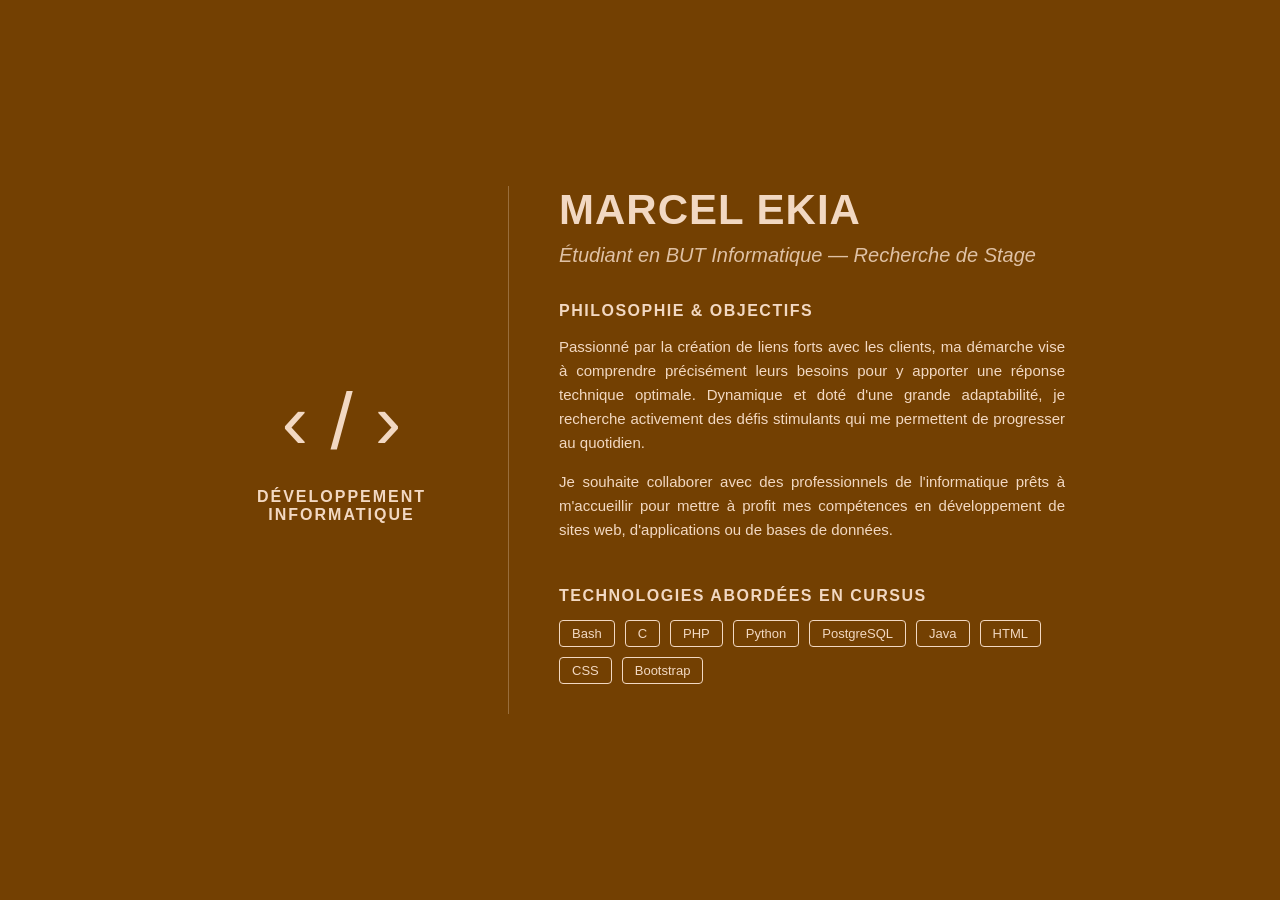
==== situation-actu.html @ d6f8b380 "mise à jour 05/06" ====
<!DOCTYPE html>
<html lang="fr">
<head>
    <meta charset="UTF-8">
    <title>Présentation Profil - Marcel Ekia</title>
    <style>
        * {
            box-sizing: border-box;
        }
        html, body {
            margin: 0;
            padding: 0;
            background-color: #734002;
            color: #f2d8c2;
            font-family: 'Segoe UI', Tahoma, Geneva, Verdana, sans-serif;
            height: 100vh;
            display: flex;
            align-items: center;
            justify-content: center;
        }
        .container {
            width: 85%;
            max-width: 1000px;
            display: flex;
            gap: 50px;
        }
        .left-col {
            flex: 1;
            display: flex;
            flex-direction: column;
            justify-content: center;
            align-items: center;
            text-align: center;
            border-right: 1px solid rgba(242, 216, 194, 0.3);
            padding-right: 40px;
        }
        .right-col {
            flex: 2;
            display: flex;
            flex-direction: column;
            justify-content: center;
        }
        .icon {
            font-size: 80px;
            margin-bottom: 20px;
            font-weight: 300;
        }
        .domain {
            font-size: 16px;
            text-transform: uppercase;
            letter-spacing: 2px;
            font-weight: bold;
        }
        .profile-title {
            font-size: 42px;
            font-weight: 700;
            margin: 0 0 10px 0;
            text-transform: uppercase;
            letter-spacing: 1px;
        }
        .profile-subtitle {
            font-size: 20px;
            margin: 0 0 35px 0;
            font-style: italic;
            opacity: 0.85;
        }
        .section-title {
            font-size: 16px;
            text-transform: uppercase;
            letter-spacing: 1.5px;
            margin: 0 0 15px 0;
            font-weight: bold;
        }
        .content-block {
            margin-bottom: 30px;
        }
        p {
            font-size: 15px;
            line-height: 1.6;
            margin: 0 0 15px 0;
            text-align: justify;
        }
        .tech-tags {
            display: flex;
            flex-wrap: wrap;
            gap: 10px;
        }
        .badge {
            border: 1px solid #f2d8c2;
            padding: 5px 12px;
            border-radius: 4px;
            font-size: 13px;
            font-weight: 500;
        }
    </style>
</head>
<body>
    <div class="container">
        <div class="left-col">
            <div class="icon">‹ / ›</div>
            <div class="domain">Développement<br>Informatique</div>
        </div>
        
        <div class="right-col">
            <div class="profile-title">Marcel Ekia</div>
            <div class="profile-subtitle">Étudiant en BUT Informatique — Recherche de Stage</div>
            
            <div class="content-block">
                <div class="section-title">Philosophie &amp; Objectifs</div>
                <p>
                    Passionné par la création de liens forts avec les clients, ma démarche vise à comprendre précisément leurs besoins pour y apporter une réponse technique optimale. Dynamique et doté d'une grande adaptabilité, je recherche activement des défis stimulants qui me permettent de progresser au quotidien.
                </p>
                <p>
                    Je souhaite collaborer avec des professionnels de l'informatique prêts à m'accueillir pour mettre à profit mes compétences en développement de sites web, d'applications ou de bases de données.
                </p>
            </div>
            
            <div class="content-block">
                <div class="section-title">Technologies abordées en cursus</div>
                <div class="tech-tags">
                    <span class="badge">Bash</span>
                    <span class="badge">C</span>
                    <span class="badge">PHP</span>
                    <span class="badge">Python</span>
                    <span class="badge">PostgreSQL</span>
                    <span class="badge">Java</span>
                    <span class="badge">HTML</span>
                    <span class="badge">CSS</span>
                    <span class="badge">Bootstrap</span>
                </div>
            </div>
        </div>
    </div>
</body>
</html>
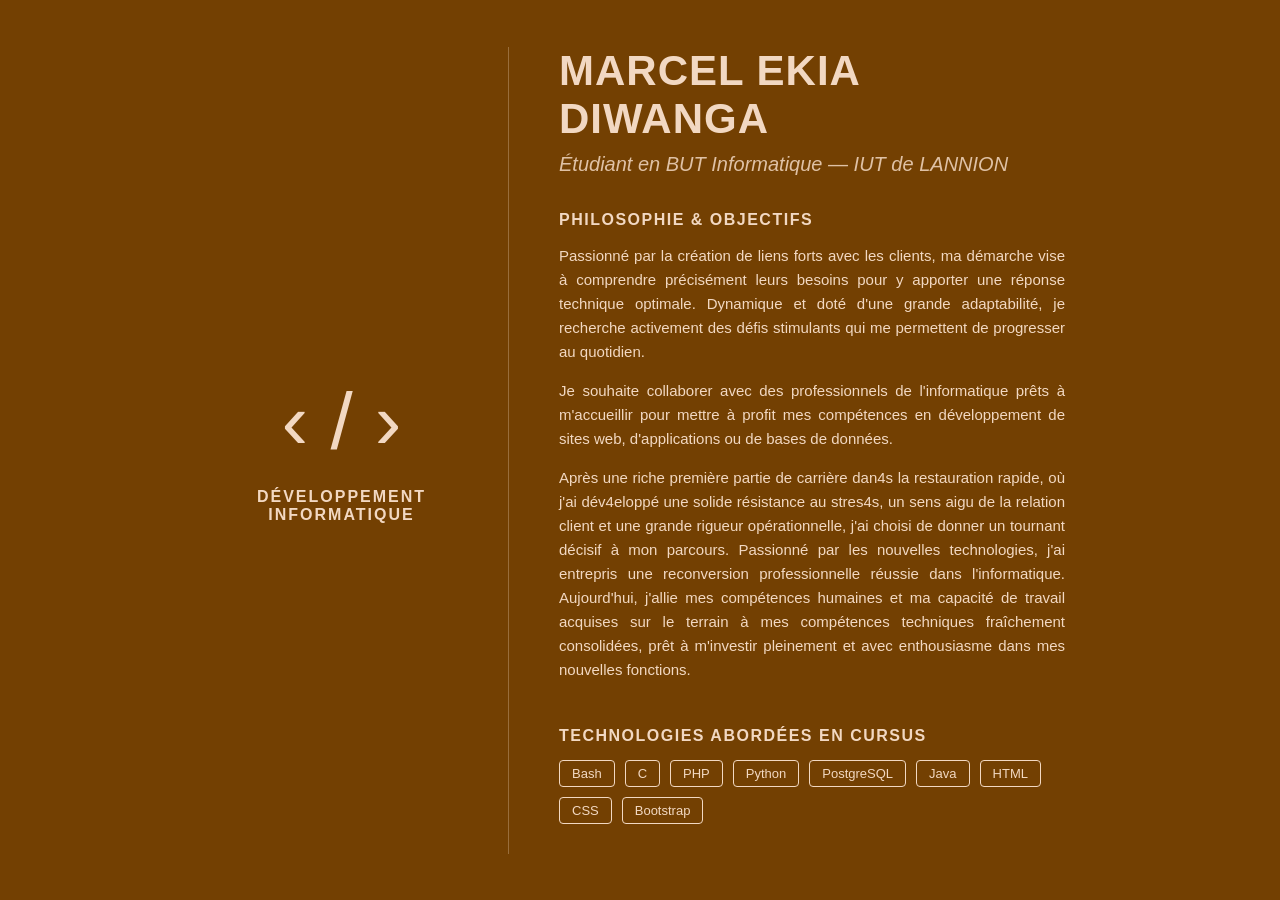
==== commit b1d4bae7: "modified" ====
--- a/situation-actu.html
+++ b/situation-actu.html
@@ -102,8 +102,8 @@
         </div>
         
         <div class="right-col">
-            <div class="profile-title">Marcel Ekia</div>
-            <div class="profile-subtitle">Étudiant en BUT Informatique — Recherche de Stage</div>
+            <div class="profile-title">Marcel Ekia Diwanga</div>
+            <div class="profile-subtitle">Étudiant en BUT Informatique — IUT de LANNION</div>
             
             <div class="content-block">
                 <div class="section-title">Philosophie &amp; Objectifs</div>
@@ -112,6 +112,16 @@
                 </p>
                 <p>
                     Je souhaite collaborer avec des professionnels de l'informatique prêts à m'accueillir pour mettre à profit mes compétences en développement de sites web, d'applications ou de bases de données.
+                </p>
+                <p>
+                    Après une riche première partie de carrière dan4s la restauration rapide, où j'ai dév4eloppé une solide résistance au stres4s, 
+                    un sens aigu de la relation client et une grande rigueur opérationnelle, 
+                    j'ai choisi de donner un tournant décisif à mon parcours. 
+                    Passionné par les nouvelles technologies, 
+                    j'ai entrepris une reconversion professionnelle réussie dans l'informatique. 
+                    Aujourd'hui, j'allie mes compétences humaines 
+                    et ma capacité de travail acquises sur le terrain à mes compétences techniques fraîchement consolidées, 
+                    prêt à m'investir pleinement et avec enthousiasme dans mes nouvelles fonctions.
                 </p>
             </div>
             
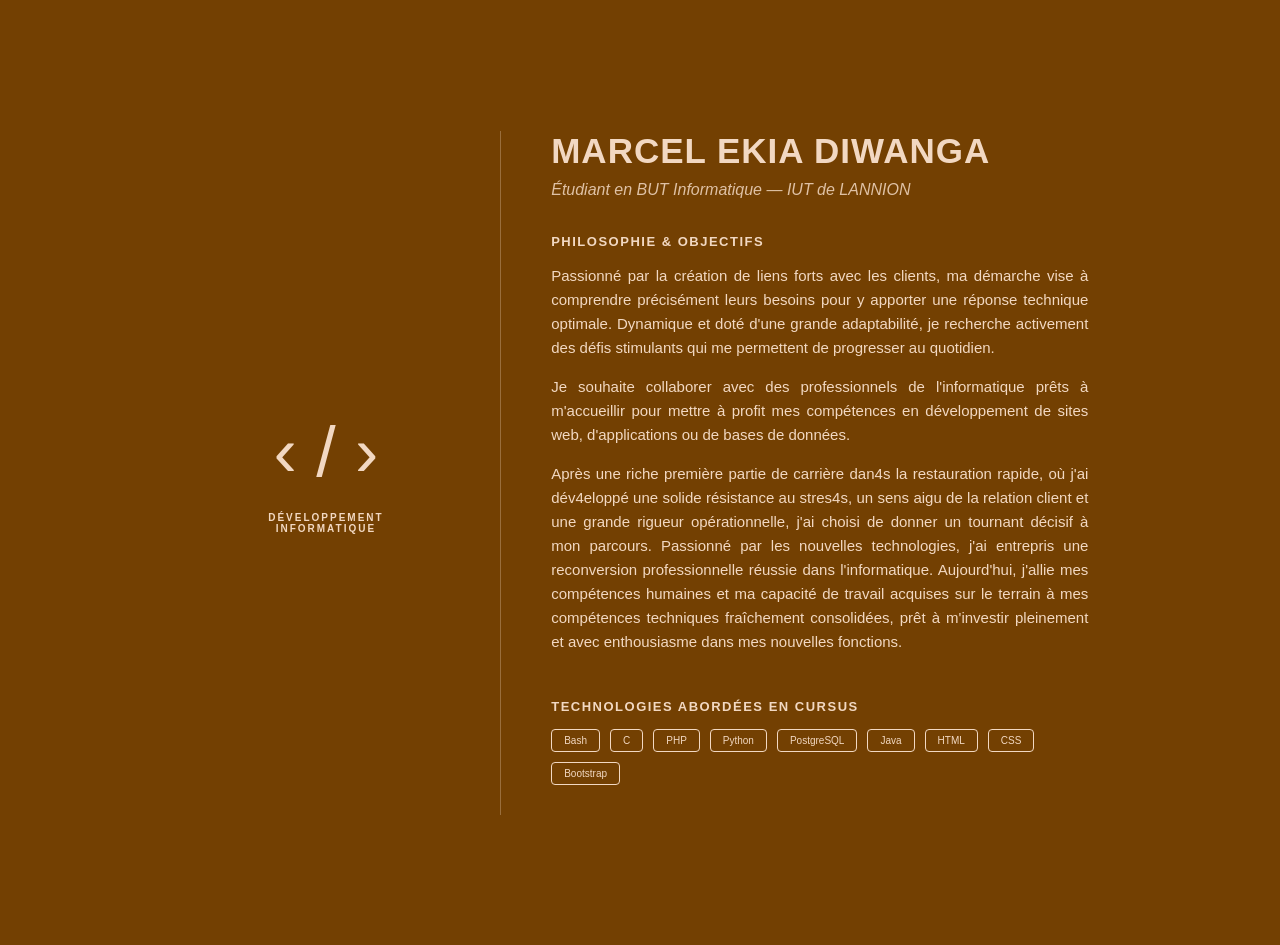
==== commit 06ffe946: "modified" ====
--- a/situation-actu.html
+++ b/situation-actu.html
@@ -13,14 +13,14 @@
             background-color: #734002;
             color: #f2d8c2;
             font-family: 'Segoe UI', Tahoma, Geneva, Verdana, sans-serif;
-            height: 100vh;
+            height: 105vh;/*100vh;*/
             display: flex;
             align-items: center;
             justify-content: center;
         }
         .container {
             width: 85%;
-            max-width: 1000px;
+            max-width: 1055px;
             display: flex;
             gap: 50px;
         }
@@ -41,31 +41,31 @@
             justify-content: center;
         }
         .icon {
-            font-size: 80px;
+            font-size: 70px;
             margin-bottom: 20px;
             font-weight: 300;
         }
         .domain {
-            font-size: 16px;
+            font-size: 10px;
             text-transform: uppercase;
             letter-spacing: 2px;
             font-weight: bold;
         }
         .profile-title {
-            font-size: 42px;
+            font-size: 35px;
             font-weight: 700;
             margin: 0 0 10px 0;
             text-transform: uppercase;
             letter-spacing: 1px;
         }
         .profile-subtitle {
-            font-size: 20px;
+            font-size: 16px;
             margin: 0 0 35px 0;
             font-style: italic;
             opacity: 0.85;
         }
         .section-title {
-            font-size: 16px;
+            font-size: 13px;
             text-transform: uppercase;
             letter-spacing: 1.5px;
             margin: 0 0 15px 0;
@@ -89,7 +89,7 @@
             border: 1px solid #f2d8c2;
             padding: 5px 12px;
             border-radius: 4px;
-            font-size: 13px;
+            font-size: 10px;
             font-weight: 500;
         }
     </style>
